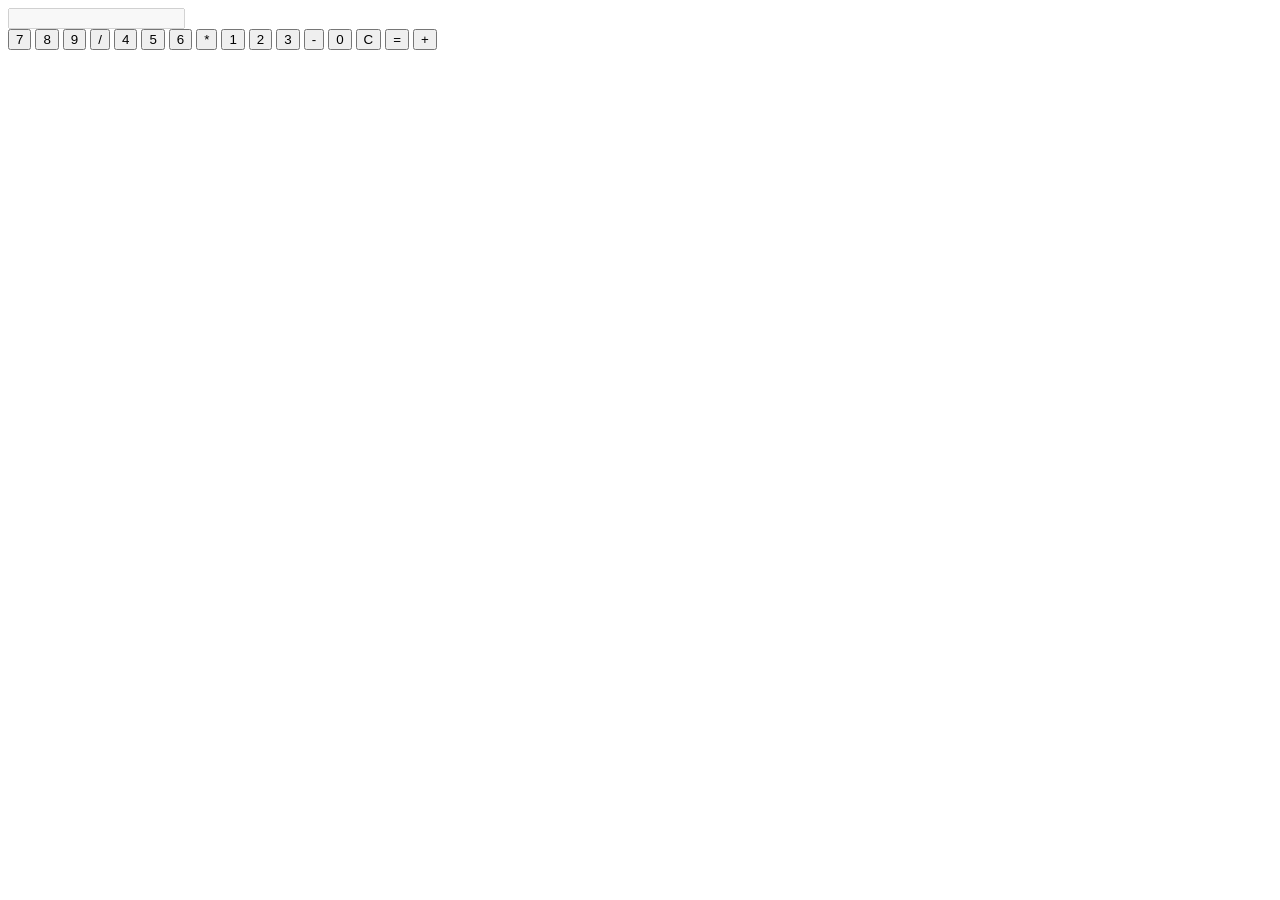
==== index.html @ f8fbbfa0 "Add files via upload" ====
<!DOCTYPE html>
<html lang="pt">
<head>
  <meta charset="UTF-8">
  <meta name="viewport" content="width=device-width, initial-scale=1.0">
  <title>Calculadora</title>
  <link rel="stylesheet" href="styles.css">
  <link rel="shortcut icon" href="calculator-200.ico" type="image/x-icon">
</head>
<body>
  <div class="calculator">
    <input type="text" class="display" disabled />
    <div class="buttons">
      <button class="button">7</button>
      <button class="button">8</button>
      <button class="button">9</button>
      <button class="button operator">/</button>
      <button class="button">4</button>
      <button class="button">5</button>
      <button class="button">6</button>
      <button class="button operator">*</button>
      <button class="button">1</button>
      <button class="button">2</button>
      <button class="button">3</button>
      <button class="button operator">-</button>
      <button class="button">0</button>
      <button class="button">C</button>
      <button class="button operator">=</button>
      <button class="button operator">+</button>
    </div>
  </div>
  <script src="script.js"></script>
</body>
</html>
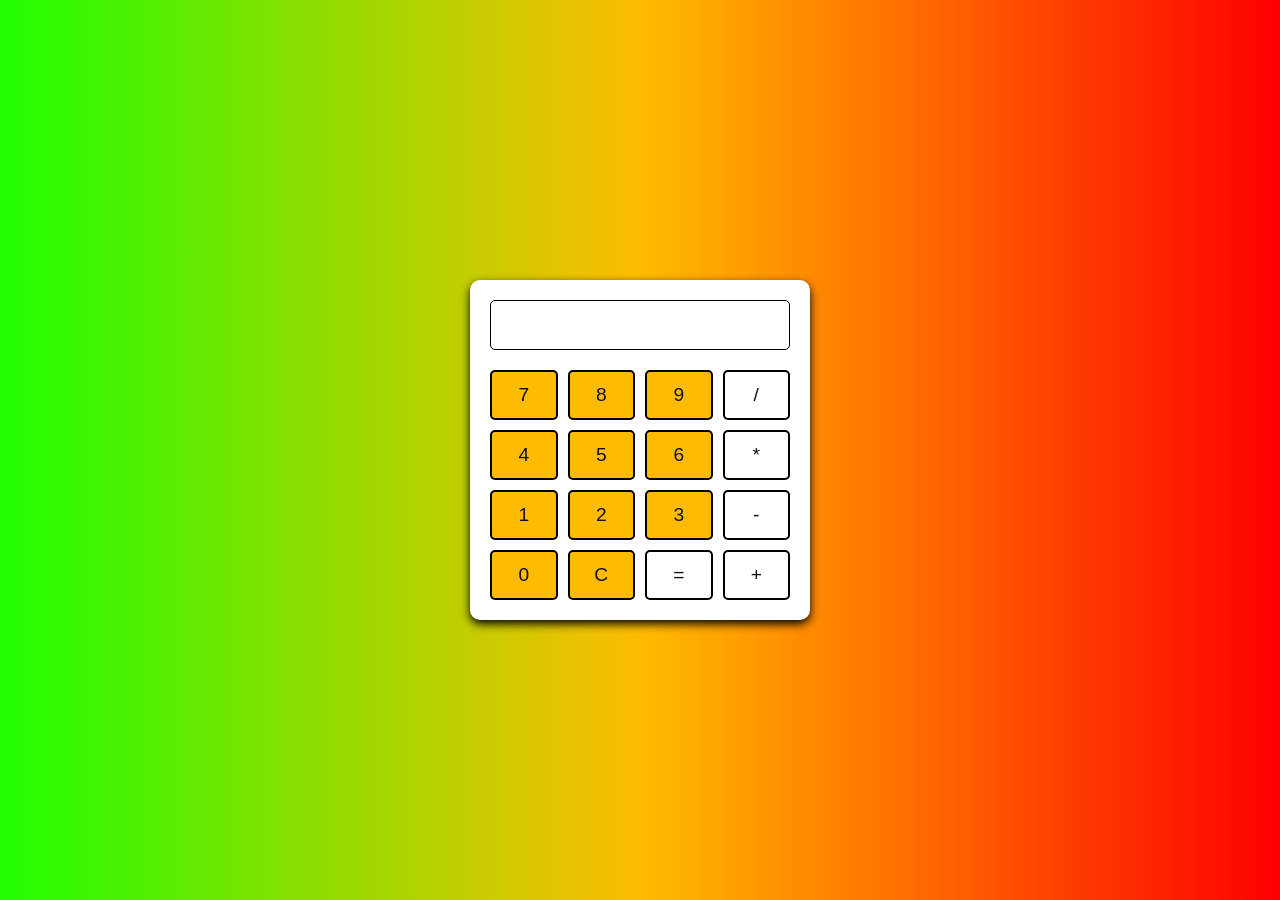
==== commit 3e3ba514: "Update index.html" ====
--- a/index.html
+++ b/index.html
@@ -31,4 +31,4 @@
   </div>
   <script src="script.js"></script>
 </body>
-</html>+</html>
--- a/styles.css
+++ b/styles.css
@@ -0,0 +1,56 @@
+body {
+  background: linear-gradient(270deg, #ff0000, #ffbb00, #1eff00);
+  font-family: Arial, sans-serif;
+  display: flex;
+  justify-content: center;
+  align-items: center;
+  height: 100vh;
+  margin: 0;
+  background-color: #ffffff;
+}
+.calculator {
+  width: 300px;
+  background: #fff;
+  padding: 20px;
+  border-radius: 10px;
+  box-shadow: 0 4px 10px rgb(0, 0, 0);
+}
+.display {
+  width: 100%;
+  height: 50px;
+  background: #ffffff;
+  border: 1px solid #000000;
+  border-radius: 5px;
+  margin-bottom: 20px;
+  font-size: 1.5rem;
+  text-align: right;
+  padding: 10px;
+  box-sizing: border-box;
+}
+.buttons {
+  display: grid;
+  grid-template-columns: repeat(4, 1fr);
+  gap: 10px;
+}
+.button {
+  height: 50px;
+  background: #ffbb00;
+  color: rgb(15, 15, 15);
+  border: 2px solid #000000;
+  border-radius: 5px;
+  font-size: 1.2rem;
+  cursor: pointer;
+  transition: background 0.3s, border-color 0.3s;
+}
+.button:hover {
+  background: #ffffff;
+  border-color: #000000;
+}
+.button.operator {
+  background: #ffffff;
+  border-color: #000000;
+}
+.button.operator:hover {
+  background: #ffffff;
+  border-color: #000000;
+}
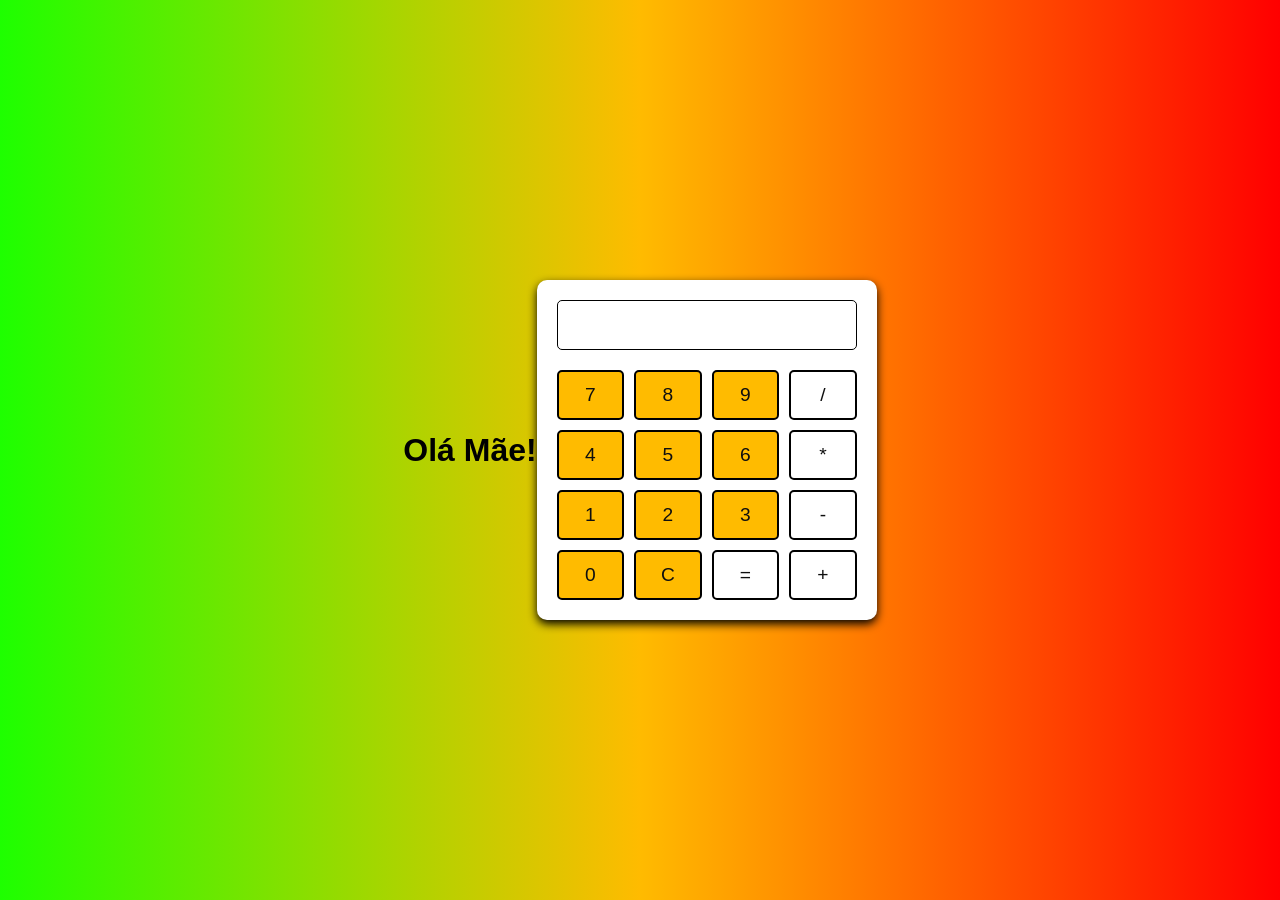
==== commit b4908219: "Atualizar o index.html" ====
--- a/index.html
+++ b/index.html
@@ -7,7 +7,8 @@
   <link rel="stylesheet" href="styles.css">
   <link rel="shortcut icon" href="calculator-200.ico" type="image/x-icon">
 </head>
-<body>
+<body>
+<h1>Olá Mãe!</h1>
   <div class="calculator">
     <input type="text" class="display" disabled />
     <div class="buttons">
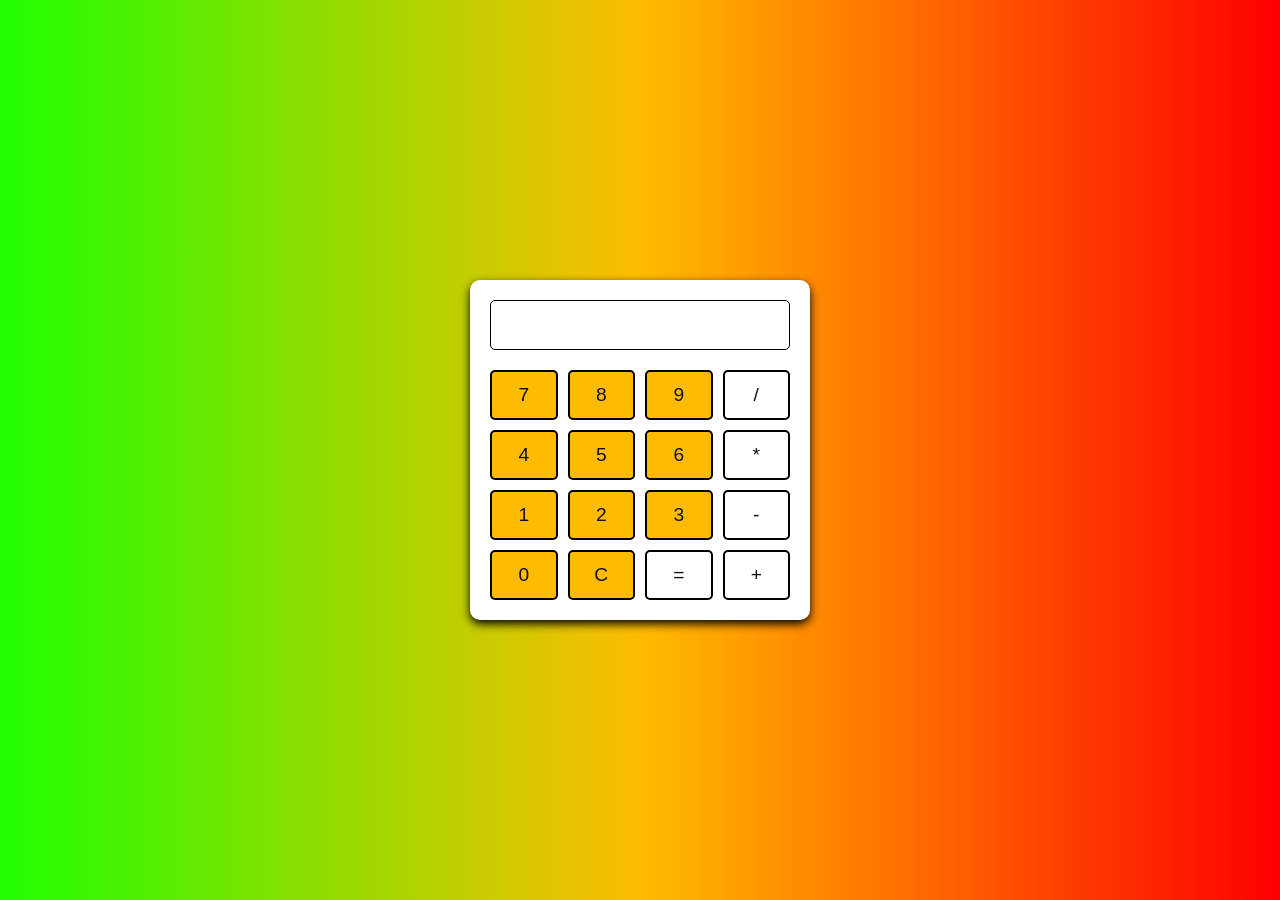
==== commit becaf835: "Atualizar o index.html" ====
--- a/index.html
+++ b/index.html
@@ -7,8 +7,7 @@
   <link rel="stylesheet" href="styles.css">
   <link rel="shortcut icon" href="calculator-200.ico" type="image/x-icon">
 </head>
-<body>
-<h1>Olá Mãe!</h1>
+<body>
   <div class="calculator">
     <input type="text" class="display" disabled />
     <div class="buttons">
